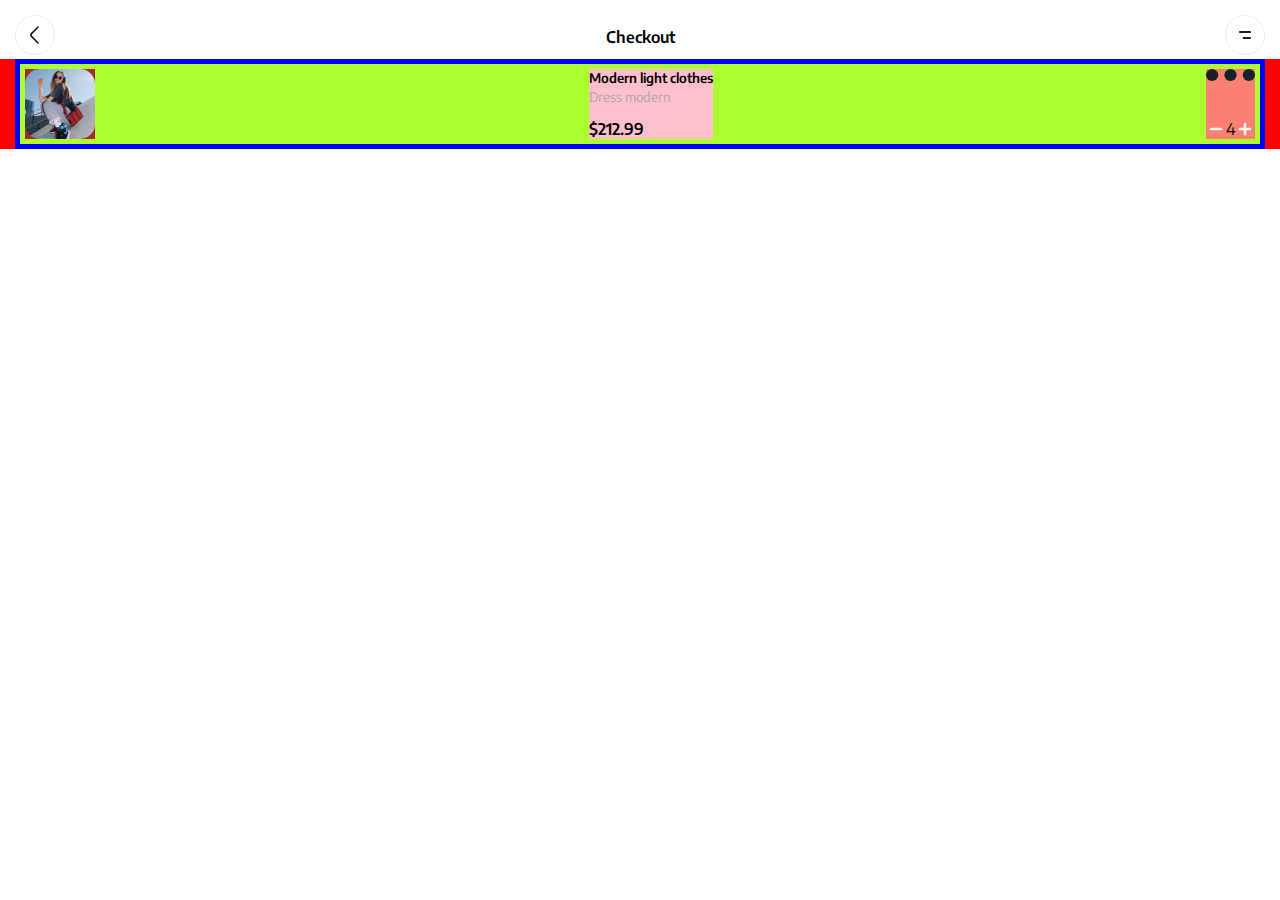
==== views/checkout.html @ 9da62563 "feat: :lipstick: Organizando la estructura de los detalles del producto" ====
<!DOCTYPE html>
<html lang="en">
<head>
    <meta charset="UTF-8">
    <meta name="viewport" content="width=device-width, initial-scale=1.0">
    <title>Checkout</title>
    <link rel="stylesheet" href="../css/checkout.css">
</head>
<body>
    <header class="header">
        <nav class="header__nav">
            <div>
                <a href="detail.html">
                    <img src="../storage/img/back.svg">
                </a>
            </div>
            <div>Checkout</div>
            <div><img src="../storage/img/sidebar.svg"></div>
        </nav>
    </header>
    <main class="main">
        <section class="checkout__deatils">
            <article class="details__product">
                <div class="product__imagen">
                    <img src="../storage/img/img3.png">
                </div>
                <div class="product__description">
                    <h5>Modern light clothes</h5>
                    <small>Dress modern</small>
                    <span>$212.99</span>
                </div>
                <div class="product__custom">
                    <img src="../storage/img/option.svg">
                    <div class="product__select">
                        <img src="../storage/img/minusCheckout.svg">
                        <span>4</span>
                        <img src="../storage/img/plusCheckout.svg">
                    </div>
                </div>
            </article>
        </section>
    </main>
</body>
</html>
---- css/checkout.css ----
@import url(variables.css);
*{
    padding: 0;
    margin: 0;
    font-family: "EncodeSans-Regular";
    box-sizing: border-box;
}
.header {
    
}
.header__nav {

    display: flex;
    justify-content: space-between;
    align-items: center;
    padding: 15px 15px 0 15px;
}
.header__nav div:nth-child(2) {
    font-family: "EncodeSans-semiBold";
}
.main {
    background: red;
    padding: var(--space-layout-padding-lr);
}
.checkout__deatils {
    background: blue;
    padding: 5px;
}
.details__product {
    background: greenyellow;
    padding: 5px;
    display: flex;
    flex-direction: row;
    justify-content: space-between;
    
}
.product__imagen {
    background: brown;
    height: var(--layout-imagen-height-checkout);
    width: var(--layout-imagen-width-checkout);
    
    
}
.product__imagen img{
    width: var(--layout-imagen-width-checkout);
    height: var(--layout-imagen-height-checkout);
    border-radius: 15px;
    object-fit: cover;
    
}
.product__description {
    position: relative;
    background: pink;
    display: flex;
    flex-direction: column;
}
.product__description h5{
    font-family: "EncodeSans-SemiBold";
}
.product__description small{
    margin-top: 2px;
    color: var(--color3);
}
.product__description span{
    font-family: "EncodeSans-semiBold";
    position: absolute;
    bottom: 0;
}
.product__custom {
    background: salmon;
    display: flex;
    flex-direction: column;
    justify-content: space-between; 
}
.product__select{
    display: flex;
    justify-content: center;
}
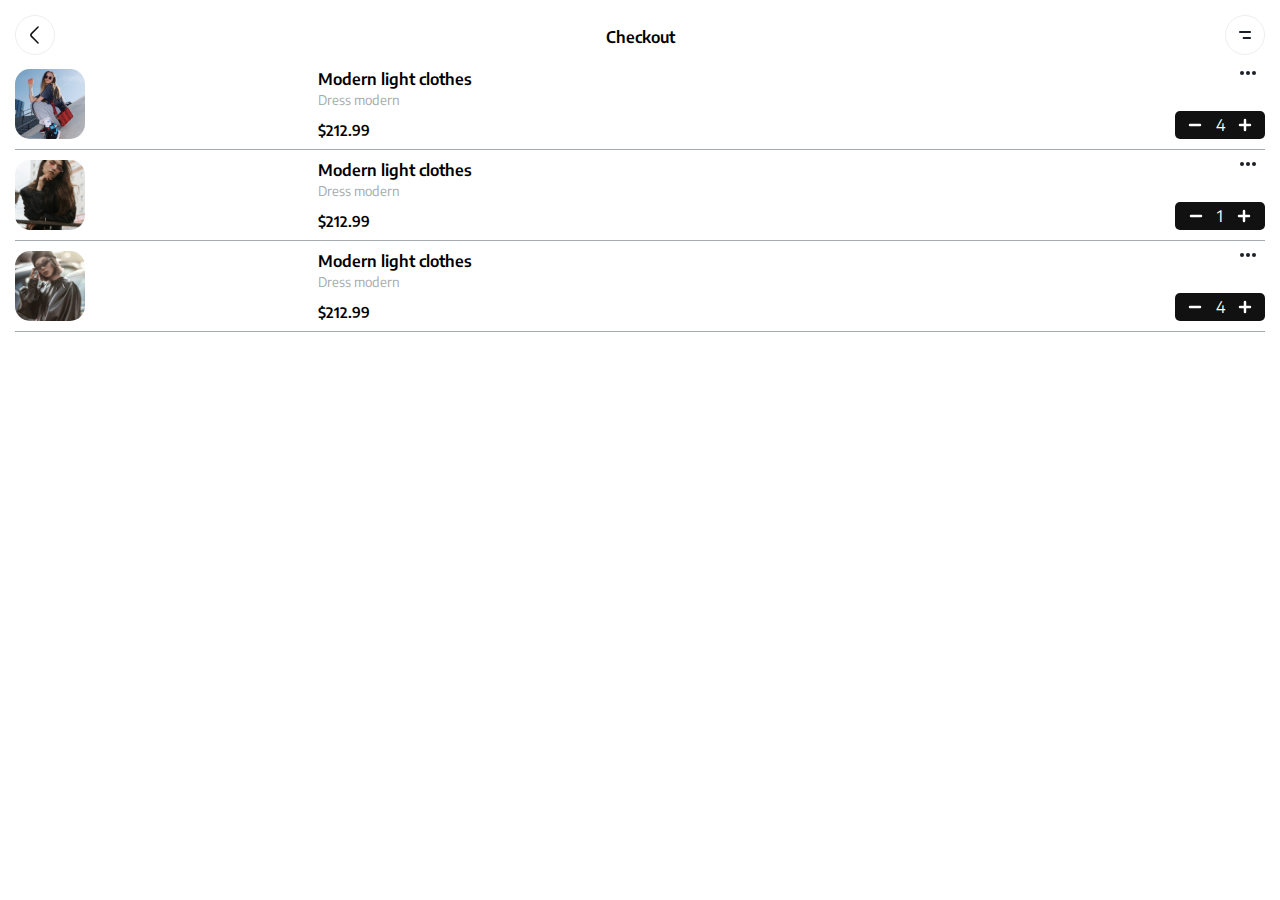
==== commit ba3f9d09: "feat: :lipstick: Se agrego mas produtos" ====
--- a/views/checkout.html
+++ b/views/checkout.html
@@ -25,7 +25,97 @@
                     <img src="../storage/img/img3.png">
                 </div>
                 <div class="product__description">
-                    <h5>Modern light clothes</h5>
+                    <h3>Modern light clothes</h3>
+                    <small>Dress modern</small>
+                    <span>$212.99</span>
+                </div>
+                <div class="product__custom">
+                    <img src="../storage/img/option.svg">
+                    <div class="product__select">
+                        <img src="../storage/img/minusCheckout.svg">
+                        <span>4</span>
+                        <img src="../storage/img/plusCheckout.svg">
+                    </div>
+                </div>
+            </article>
+            <article class="details__product">
+                <div class="product__imagen">
+                    <img src="../storage/img/img4.png">
+                </div>
+                <div class="product__description">
+                    <h3>Modern light clothes</h3>
+                    <small>Dress modern</small>
+                    <span>$212.99</span>
+                </div>
+                <div class="product__custom">
+                    <img src="../storage/img/option.svg">
+                    <div class="product__select">
+                        <img src="../storage/img/minusCheckout.svg">
+                        <span>1</span>
+                        <img src="../storage/img/plusCheckout.svg">
+                    </div>
+                </div>
+            </article>
+            <article class="details__product">
+                <div class="product__imagen">
+                    <img src="../storage/img/img2.png">
+                </div>
+                <div class="product__description">
+                    <h3>Modern light clothes</h3>
+                    <small>Dress modern</small>
+                    <span>$212.99</span>
+                </div>
+                <div class="product__custom">
+                    <img src="../storage/img/option.svg">
+                    <div class="product__select">
+                        <img src="../storage/img/minusCheckout.svg">
+                        <span>4</span>
+                        <img src="../storage/img/plusCheckout.svg">
+                    </div>
+                </div>
+            </article>
+            <article class="details__product">
+                <div class="product__imagen">
+                    <img src="../storage/img/img3.png">
+                </div>
+                <div class="product__description">
+                    <h3>Modern light clothes</h3>
+                    <small>Dress modern</small>
+                    <span>$212.99</span>
+                </div>
+                <div class="product__custom">
+                    <img src="../storage/img/option.svg">
+                    <div class="product__select">
+                        <img src="../storage/img/minusCheckout.svg">
+                        <span>4</span>
+                        <img src="../storage/img/plusCheckout.svg">
+                    </div>
+                </div>
+            </article>
+            <article class="details__product">
+                <div class="product__imagen">
+                    <img src="../storage/img/img4.png">
+                </div>
+                <div class="product__description">
+                    <h3>Modern light clothes</h3>
+                    <small>Dress modern</small>
+                    <span>$212.99</span>
+                </div>
+                <div class="product__custom">
+                    <img src="../storage/img/option.svg">
+                    <div class="product__select">
+                        <img src="../storage/img/minusCheckout.svg">
+                        <span>1</span>
+                        <img src="../storage/img/plusCheckout.svg">
+                    </div>
+                </div>
+            </article>
+            <article class="details__product">
+                <div class="product__imagen">
+                    <img src="../storage/img/img2.png">
+                </div>
+                <div class="product__description">
+                    <h3>Modern light clothes</h3>
                     <small>Dress modern</small>
                     <span>$212.99</span>
                 </div>
--- a/css/checkout.css
+++ b/css/checkout.css
@@ -19,23 +19,26 @@
     font-family: "EncodeSans-semiBold";
 }
 .main {
-    background: red;
     padding: var(--space-layout-padding-lr);
 }
 .checkout__deatils {
-    background: blue;
-    padding: 5px;
+    height: 275px;
+    overflow-y: scroll;
+    
 }
 .details__product {
-    background: greenyellow;
     padding: 5px;
     display: flex;
     flex-direction: row;
     justify-content: space-between;
+    padding: 10px 0;
+    border-bottom-width: 1px;
+    border-bottom-style: solid;
+    border-bottom-color: var(--color3);
+    
     
 }
 .product__imagen {
-    background: brown;
     height: var(--layout-imagen-height-checkout);
     width: var(--layout-imagen-width-checkout);
     
@@ -50,11 +53,12 @@
 }
 .product__description {
     position: relative;
-    background: pink;
     display: flex;
     flex-direction: column;
+    width: 50%;
 }
-.product__description h5{
+.product__description h3{
+    font-size: 1em;
     font-family: "EncodeSans-SemiBold";
 }
 .product__description small{
@@ -65,14 +69,31 @@
     font-family: "EncodeSans-semiBold";
     position: absolute;
     bottom: 0;
+    font-size: .9em;
+    
 }
 .product__custom {
-    background: salmon;
     display: flex;
     flex-direction: column;
     justify-content: space-between; 
 }
+.product__custom > img{
+    width: 35px;
+    align-self: flex-end;
+    object-fit: scale-down;
+}
 .product__select{
     display: flex;
-    justify-content: center;
+    justify-content: space-evenly;
+    align-items: center;
+    background: var(--color4);
+    color: var(--color5);
+    width: 90px;
+    height: 28px;
+    border-radius: 5px;
+}
+.product__select img{
+    height: 20px;
+    width: 20px;
+    
 }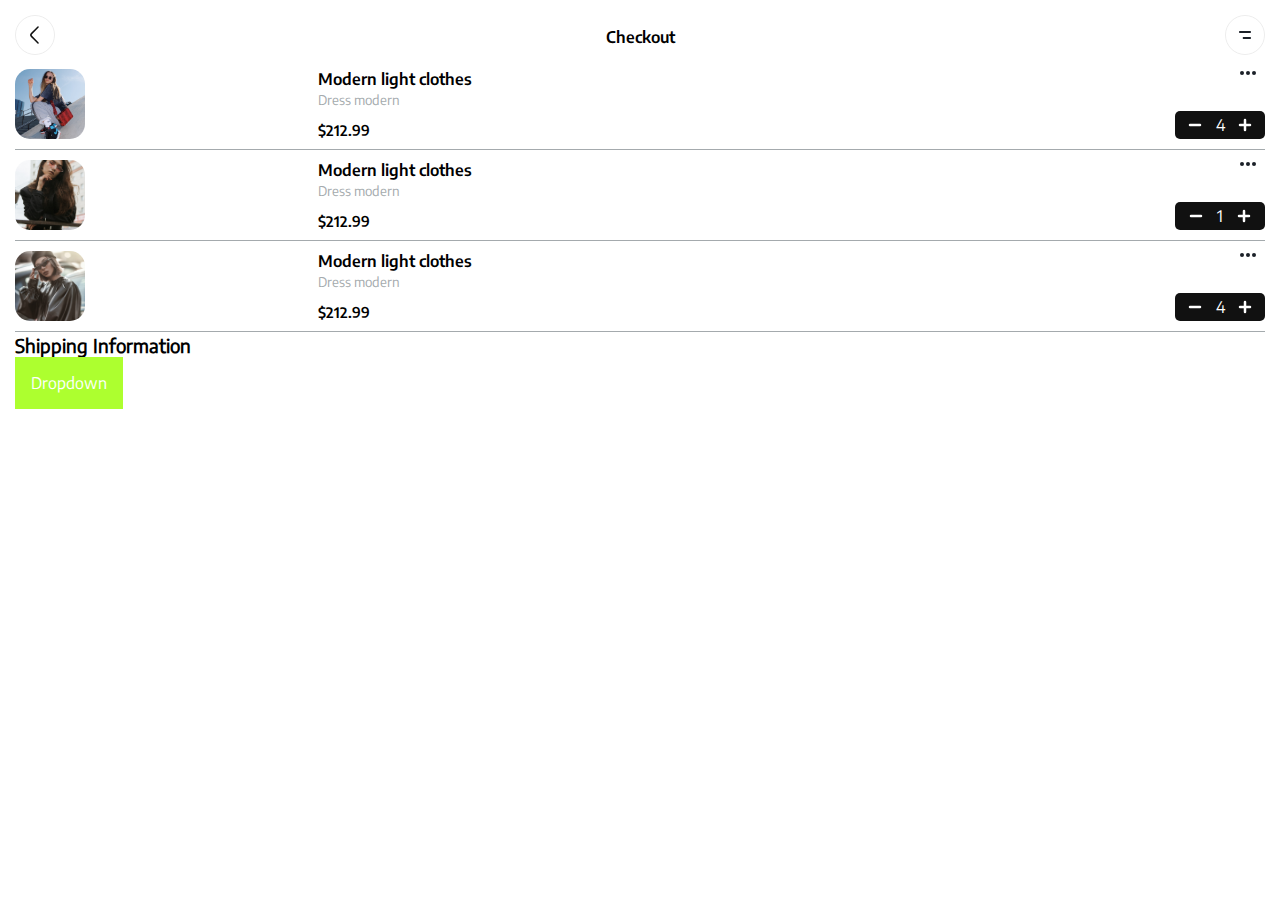
==== commit 8a610803: "feat: :sparkles: Se agrego un dropdown para las tarjetas" ====
--- a/views/checkout.html
+++ b/views/checkout.html
@@ -129,6 +129,22 @@
                 </div>
             </article>
         </section>
+        <section>
+            <article>
+                <h3>Shipping Information</h3>
+            </article>
+            <article>
+                <div class="dropdown">
+                    <button class="dropbtn">Dropdown</button>
+                    <div class="dropdown-content">
+                        <a href="#">Link 1</a>
+                        <a href="#">Link 2</a>
+                        <a href="#">Link 3</a>
+                    </div>
+                </div>
+            </article>
+            <article></article>
+        </section>
     </main>
 </body>
 </html>--- a/css/checkout.css
+++ b/css/checkout.css
@@ -94,6 +94,32 @@
 }
 .product__select img{
     height: 20px;
-    width: 20px;
-    
-}+    width: 20px;   
+}
+
+.dropdown {
+    position: relative;
+    display: inline-block;
+}
+.dropbtn {
+    background-color: greenyellow;
+    color: white;
+    padding: 16px;
+    font-size: 16px;
+    border: none;
+    cursor: pointer;
+}
+.dropdown-content {
+    display: none;
+    position: absolute;
+    background-color: white;
+    min-width: 160px;
+    box-shadow: 0px 8px 16px 0px rgba(0, 0, 0, 0.2);
+    z-index: 1;
+}
+.dropdown-content a{
+    color: black;
+    padding: 12px 16px;
+    text-decoration: none;
+    display: block;
+}
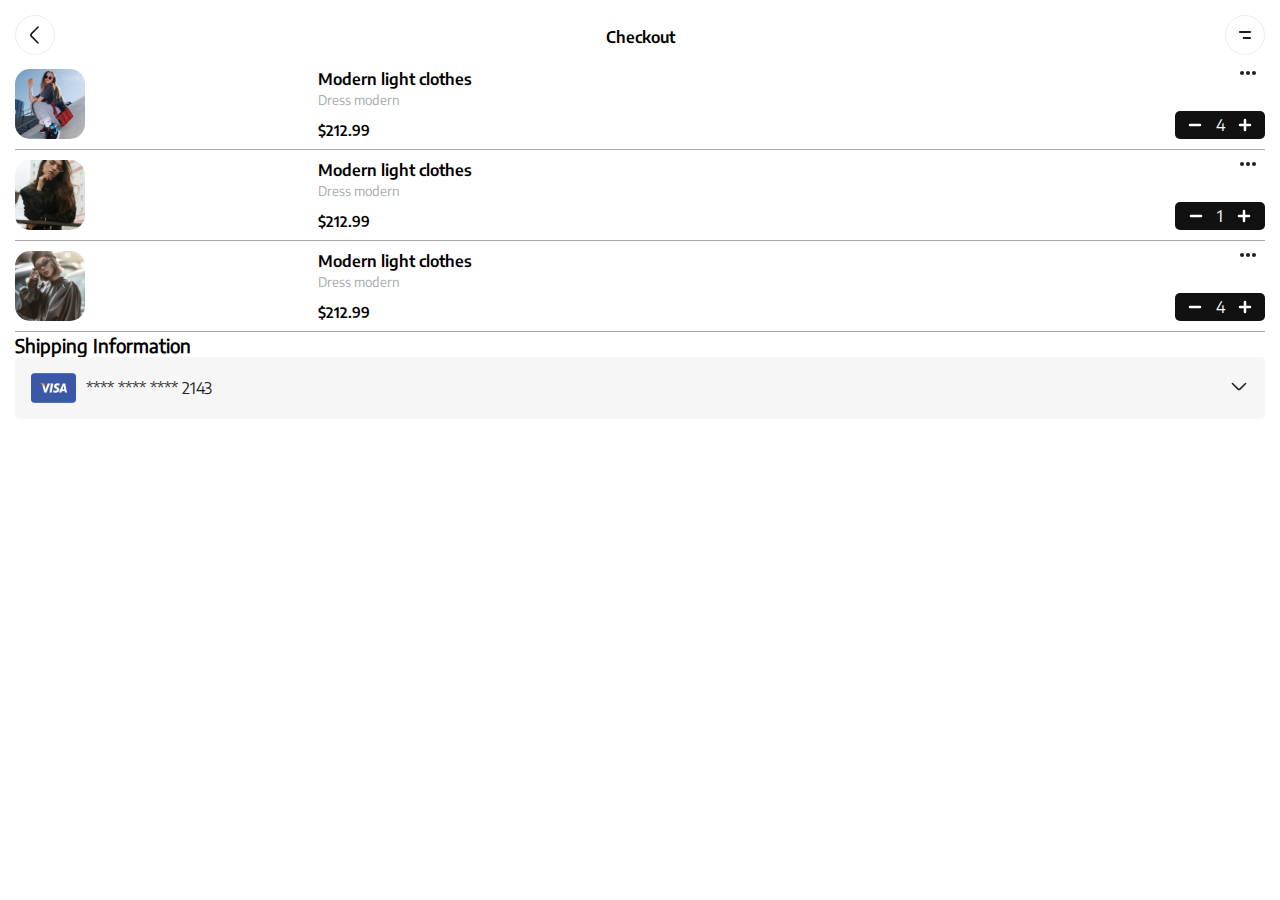
==== commit b18cca14: "feat: :lipstick: Se creo las opciones de tarjetas" ====
--- a/views/checkout.html
+++ b/views/checkout.html
@@ -135,11 +135,28 @@
             </article>
             <article>
                 <div class="dropdown">
-                    <button class="dropbtn">Dropdown</button>
-                    <div class="dropdown-content">
-                        <a href="#">Link 1</a>
-                        <a href="#">Link 2</a>
-                        <a href="#">Link 3</a>
+                    <div class="dropdown__button">
+                        <div class="shopping__card">
+                            <img src="../storage/img/visa.svg">
+                            <label>**** **** **** 2143</label>
+                        </div>
+                        <div class="shopping__option">
+                            <img src="../storage/img/linear.svg">
+                        </div>
+                    </div>
+                    <div class="dropdown__content">
+                        <div class="shopping__card">
+                            <img src="../storage/img/visa.svg">
+                            <label>**** **** **** 2143</label>
+                        </div>
+                        <div class="shopping__card">
+                            <img src="../storage/img/visa.svg">
+                            <label>**** **** **** 2143</label>
+                        </div>
+                        <div class="shopping__card">
+                            <img src="../storage/img/visa.svg">
+                            <label>**** **** **** 2143</label>
+                        </div>
                     </div>
                 </div>
             </article>
--- a/css/checkout.css
+++ b/css/checkout.css
@@ -100,26 +100,58 @@
 .dropdown {
     position: relative;
     display: inline-block;
+    width: 100%;
 }
-.dropbtn {
-    background-color: greenyellow;
-    color: white;
+.dropdown__button {
+    background-color: var(--color7);
+    border-radius: 5px;
+    width: 100%;
+    color: var(--color1);
     padding: 16px;
     font-size: 16px;
-    border: none;
+    cursor: pointer;
+    display: flex;
+    align-items: center;
+    justify-content: space-between;
+}
+.shopping__card{
+    display: flex;
+    align-items: center;
+    gap: 10px;
+}
+.dropdown__content {
+    display: none;
+    position: absolute;
+    background-color: var(--color5);
+    box-shadow: 0px 0px 10px 0px rgba(0, 0, 0, 0.2);
+    z-index: 1;
+    border-bottom-left-radius: 5px;
+    border-bottom-right-radius: 5px;
+}
+.dropdown__content div:last-child{
+    border-bottom-left-radius: 5px;
+    border-bottom-right-radius: 5px;
+}
+.dropdown__content div{
+    color: var(--color1);
+    padding: 12px 16px;
+    display: block;
+}
+.dropdown__content div:hover{
+    background-color: var(--color1);
+    color: var(--color5);
     cursor: pointer;
 }
-.dropdown-content {
-    display: none;
-    position: absolute;
-    background-color: white;
-    min-width: 160px;
-    box-shadow: 0px 8px 16px 0px rgba(0, 0, 0, 0.2);
-    z-index: 1;
+.dropdown:hover .dropdown__content{
+    display: block;
+    width: 100%;
 }
-.dropdown-content a{
-    color: black;
-    padding: 12px 16px;
-    text-decoration: none;
-    display: block;
+.dropdown:hover .dropdown__button{
+    background-color: var(--color1);
+    color: var(--color5);
+    border-bottom-left-radius: 0;
+    border-bottom-right-radius: 0;
 }
+.dropdown:hover .dropdown__button .shopping__option{
+    filter: invert(1);
+}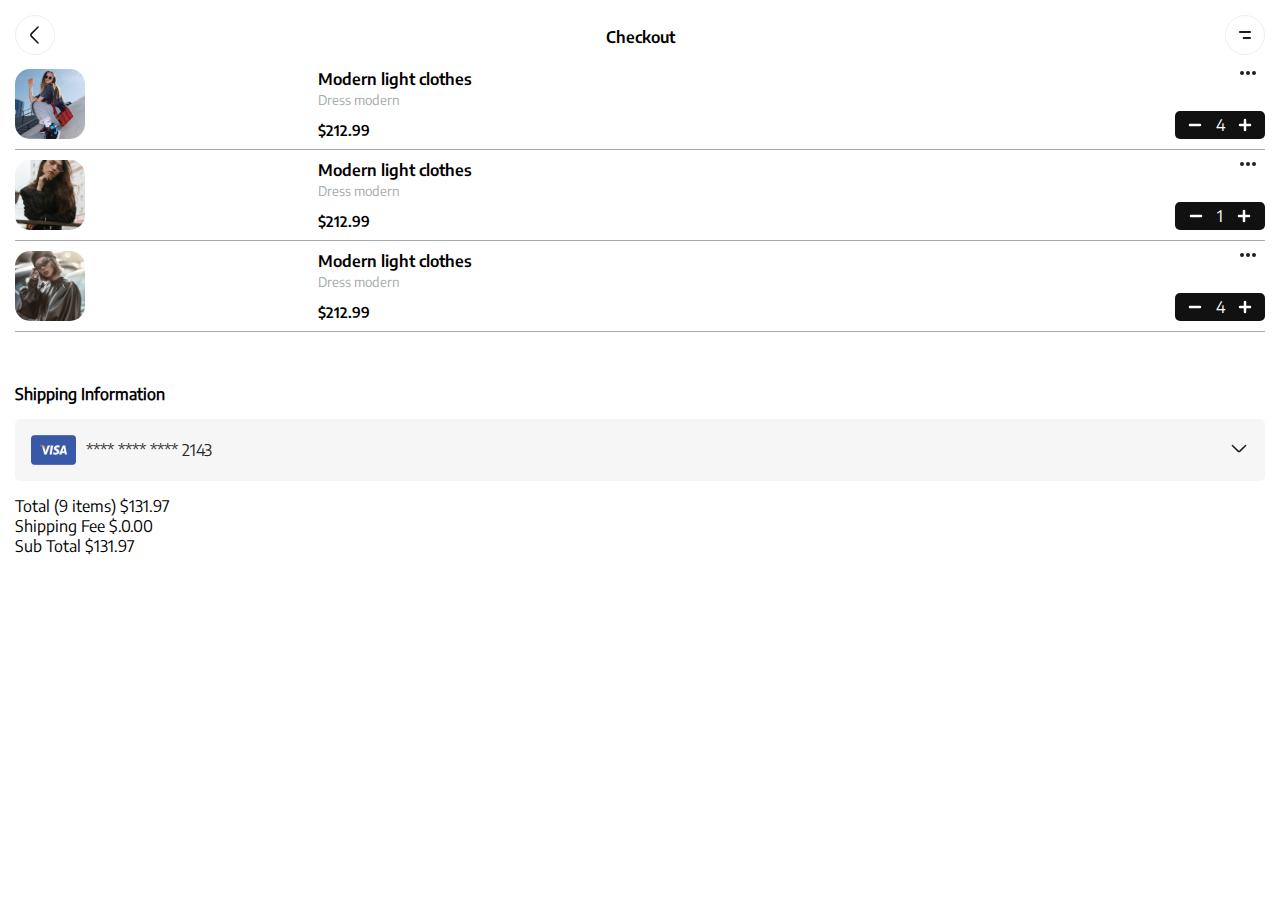
==== commit 18a6e32a: "feat: :sparkles: Se puso los precios" ====
--- a/views/checkout.html
+++ b/views/checkout.html
@@ -129,11 +129,11 @@
                 </div>
             </article>
         </section>
-        <section>
-            <article>
-                <h3>Shipping Information</h3>
+        <section class="section__shopping">
+            <article class="shopping__title">
+                <h4>Shipping Information</h4>
             </article>
-            <article>
+            <article class="section__card">
                 <div class="dropdown">
                     <div class="dropdown__button">
                         <div class="shopping__card">
@@ -160,7 +160,20 @@
                     </div>
                 </div>
             </article>
-            <article></article>
+            <article>
+                <div>
+                    <label>Total (9 items)</label>
+                    <span>$131.97</span>
+                </div>
+                <div>
+                    <label>Shipping Fee</label>
+                    <span>$.0.00</span>
+                </div>
+                <div>
+                    <label>Sub Total</label>
+                    <span>$131.97</span>
+                </div>
+            </article>
         </section>
     </main>
 </body>
--- a/css/checkout.css
+++ b/css/checkout.css
@@ -97,6 +97,16 @@
     width: 20px;   
 }
 
+.section__shopping{
+    margin-top: 50px;
+
+}
+.shopping__title{
+    margin-bottom: 15px;
+}
+.section__card{
+    margin-bottom: 15px;
+}
 .dropdown {
     position: relative;
     display: inline-block;
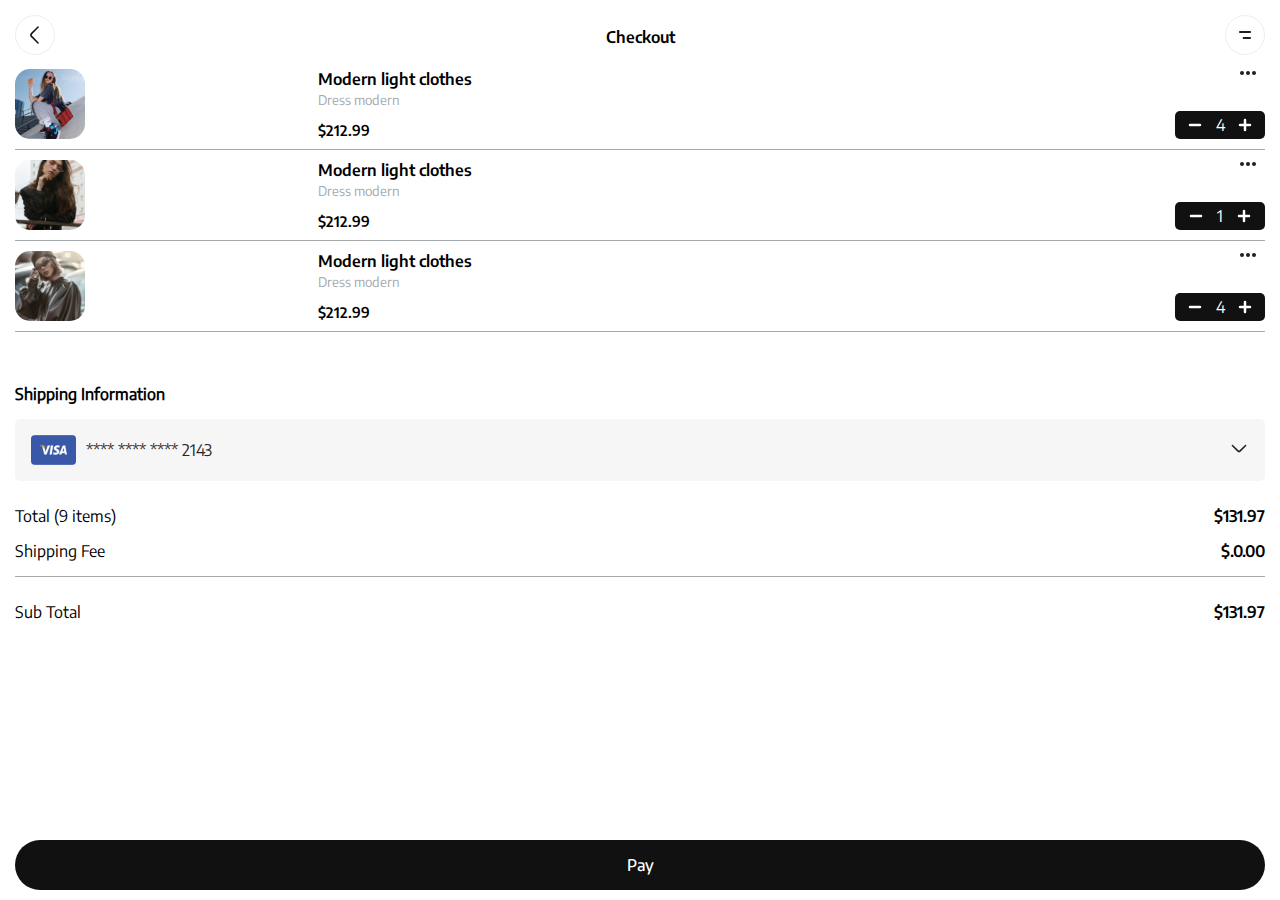
==== commit 1ca109ac: "feat: :sparkles: Creado el footer" ====
--- a/views/checkout.html
+++ b/views/checkout.html
@@ -160,21 +160,30 @@
                     </div>
                 </div>
             </article>
-            <article>
-                <div>
+            <article class="section__bill">
+                <div class="bill__total">
                     <label>Total (9 items)</label>
                     <span>$131.97</span>
                 </div>
-                <div>
+                <div class="bill__fee">
                     <label>Shipping Fee</label>
                     <span>$.0.00</span>
                 </div>
-                <div>
+                <div class="bill__subtotal">
                     <label>Sub Total</label>
                     <span>$131.97</span>
                 </div>
             </article>
         </section>
     </main>
+    <footer class="footer">
+        <ul class="footer__ul">
+            <li>
+                <a href="#">
+                    <span>Pay</span>
+                </a>
+            </li>
+        </ul>
+    </footer>
 </body>
 </html>--- a/css/checkout.css
+++ b/css/checkout.css
@@ -164,4 +164,65 @@
 }
 .dropdown:hover .dropdown__button .shopping__option{
     filter: invert(1);
-}+}
+.section__bill {
+    margin-top: 25px;
+}
+.section__bill span{
+    font-family: "EncodeSans-semiBold";
+}
+.bill__total {
+    display: flex;
+    justify-content: space-between;
+    margin-bottom: 15px;
+}
+.bill__fee {
+    display: flex;
+    justify-content: space-between;
+    margin-bottom: 25px;
+    padding-bottom: 15px;
+    border-bottom-width: 1px;
+    border-bottom-style: solid;
+    border-bottom-color: var(--color3);
+}
+.bill__subtotal {
+    display: flex;
+    justify-content: space-between;
+    margin-bottom: 15px;
+}
+
+.footer {
+    position: fixed;
+    width: 100%;
+    bottom: 10px;
+    padding: var(--space-layout-padding-lr);
+}
+
+.footer__ul{
+    background: var(--color4);
+    height: 50px;
+    display: flex;
+    flex-direction: row;
+    justify-content: space-evenly;
+    align-items: center;
+    border-radius: 40px;
+}
+
+.footer__ul li{
+    list-style: none;
+    display: flex;
+}
+
+.footer__ul li a{
+    display: flex;
+    align-items: center;
+    justify-content: center;
+    width: 100%;
+    text-decoration: none;
+    gap: 5px;
+    color: var(--color5);
+}
+
+.footer__ul li a span{
+    font-family: "EncodeSans-Medium";
+}
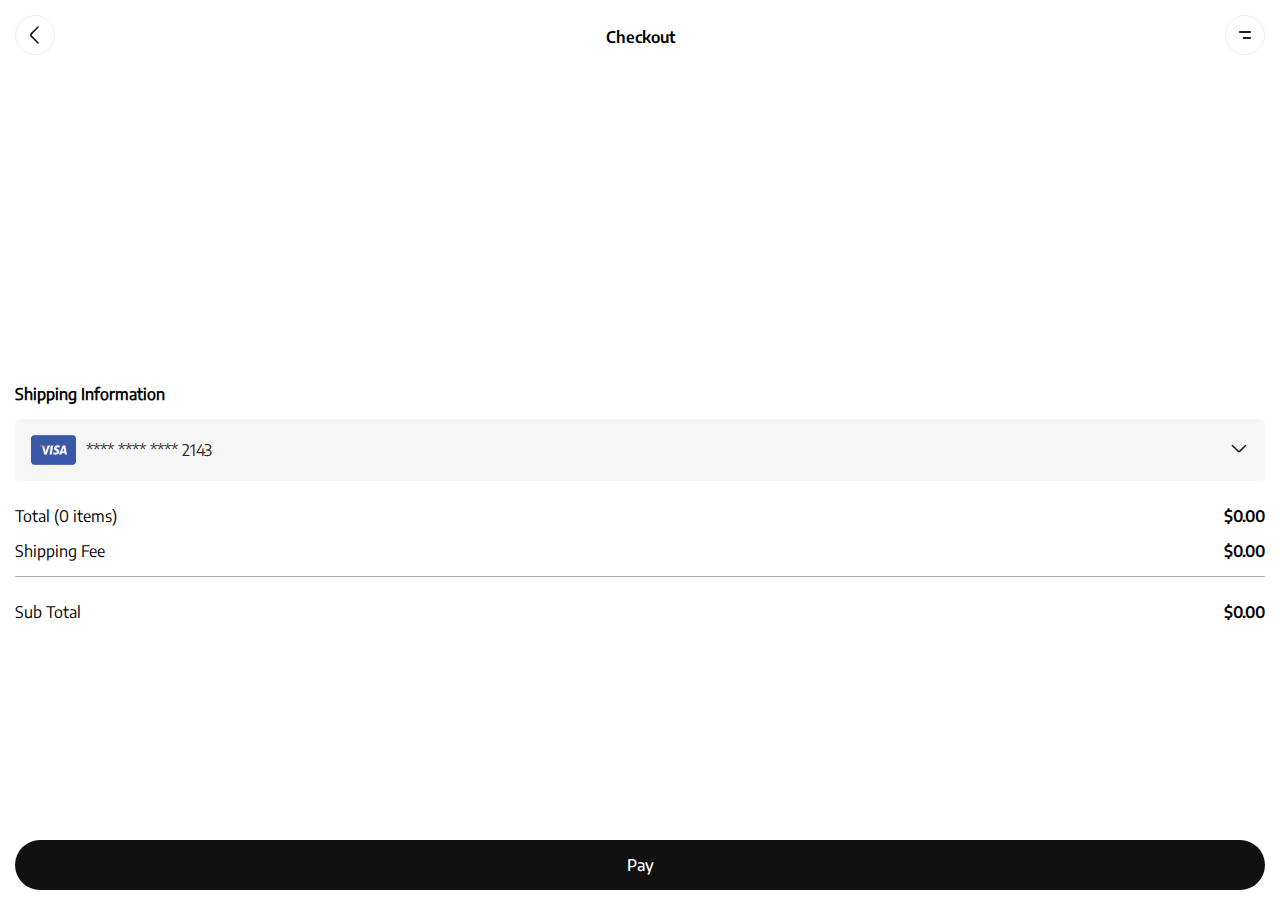
==== commit f48fc3ab: "feat: :sparkles: Se creo el modulo checkout que maneja todo lo del carrito" ====
--- a/views/checkout.html
+++ b/views/checkout.html
@@ -5,12 +5,13 @@
     <meta name="viewport" content="width=device-width, initial-scale=1.0">
     <title>Checkout</title>
     <link rel="stylesheet" href="../css/checkout.css">
+    <script type="module" src="../js/checkout.js"></script>
 </head>
 <body>
     <header class="header">
         <nav class="header__nav">
             <div>
-                <a href="detail.html">
+                <a href="javascript:window.history.back()">
                     <img src="../storage/img/back.svg">
                 </a>
             </div>
@@ -19,8 +20,8 @@
         </nav>
     </header>
     <main class="main">
-        <section class="checkout__deatils">
-            <article class="details__product">
+        <section class="checkout__details">
+            <!-- <article class="details__product">
                 <div class="product__imagen">
                     <img src="../storage/img/img3.png">
                 </div>
@@ -37,97 +38,7 @@
                         <img src="../storage/img/plusCheckout.svg">
                     </div>
                 </div>
-            </article>
-            <article class="details__product">
-                <div class="product__imagen">
-                    <img src="../storage/img/img4.png">
-                </div>
-                <div class="product__description">
-                    <h3>Modern light clothes</h3>
-                    <small>Dress modern</small>
-                    <span>$212.99</span>
-                </div>
-                <div class="product__custom">
-                    <img src="../storage/img/option.svg">
-                    <div class="product__select">
-                        <img src="../storage/img/minusCheckout.svg">
-                        <span>1</span>
-                        <img src="../storage/img/plusCheckout.svg">
-                    </div>
-                </div>
-            </article>
-            <article class="details__product">
-                <div class="product__imagen">
-                    <img src="../storage/img/img2.png">
-                </div>
-                <div class="product__description">
-                    <h3>Modern light clothes</h3>
-                    <small>Dress modern</small>
-                    <span>$212.99</span>
-                </div>
-                <div class="product__custom">
-                    <img src="../storage/img/option.svg">
-                    <div class="product__select">
-                        <img src="../storage/img/minusCheckout.svg">
-                        <span>4</span>
-                        <img src="../storage/img/plusCheckout.svg">
-                    </div>
-                </div>
-            </article>
-            <article class="details__product">
-                <div class="product__imagen">
-                    <img src="../storage/img/img3.png">
-                </div>
-                <div class="product__description">
-                    <h3>Modern light clothes</h3>
-                    <small>Dress modern</small>
-                    <span>$212.99</span>
-                </div>
-                <div class="product__custom">
-                    <img src="../storage/img/option.svg">
-                    <div class="product__select">
-                        <img src="../storage/img/minusCheckout.svg">
-                        <span>4</span>
-                        <img src="../storage/img/plusCheckout.svg">
-                    </div>
-                </div>
-            </article>
-            <article class="details__product">
-                <div class="product__imagen">
-                    <img src="../storage/img/img4.png">
-                </div>
-                <div class="product__description">
-                    <h3>Modern light clothes</h3>
-                    <small>Dress modern</small>
-                    <span>$212.99</span>
-                </div>
-                <div class="product__custom">
-                    <img src="../storage/img/option.svg">
-                    <div class="product__select">
-                        <img src="../storage/img/minusCheckout.svg">
-                        <span>1</span>
-                        <img src="../storage/img/plusCheckout.svg">
-                    </div>
-                </div>
-            </article>
-            <article class="details__product">
-                <div class="product__imagen">
-                    <img src="../storage/img/img2.png">
-                </div>
-                <div class="product__description">
-                    <h3>Modern light clothes</h3>
-                    <small>Dress modern</small>
-                    <span>$212.99</span>
-                </div>
-                <div class="product__custom">
-                    <img src="../storage/img/option.svg">
-                    <div class="product__select">
-                        <img src="../storage/img/minusCheckout.svg">
-                        <span>4</span>
-                        <img src="../storage/img/plusCheckout.svg">
-                    </div>
-                </div>
-            </article>
+            </article> -->
         </section>
         <section class="section__shopping">
             <article class="shopping__title">
@@ -162,7 +73,7 @@
             </article>
             <article class="section__bill">
                 <div class="bill__total">
-                    <label>Total (9 items)</label>
+                    <label>Total (0 items)</label>
                     <span>$131.97</span>
                 </div>
                 <div class="bill__fee">
--- a/css/checkout.css
+++ b/css/checkout.css
@@ -20,8 +20,9 @@
 }
 .main {
     padding: var(--space-layout-padding-lr);
-}
-.checkout__deatils {
+    margin-bottom: 75px;
+}
+.checkout__details {
     height: 275px;
     overflow-y: scroll;
     
@@ -63,6 +64,7 @@
 }
 .product__description small{
     margin-top: 2px;
+    margin-bottom: 20px;
     color: var(--color3);
 }
 .product__description span{
@@ -76,6 +78,7 @@
     display: flex;
     flex-direction: column;
     justify-content: space-between; 
+    
 }
 .product__custom > img{
     width: 35px;
@@ -137,6 +140,7 @@
     z-index: 1;
     border-bottom-left-radius: 5px;
     border-bottom-right-radius: 5px;
+    
 }
 .dropdown__content div:last-child{
     border-bottom-left-radius: 5px;
